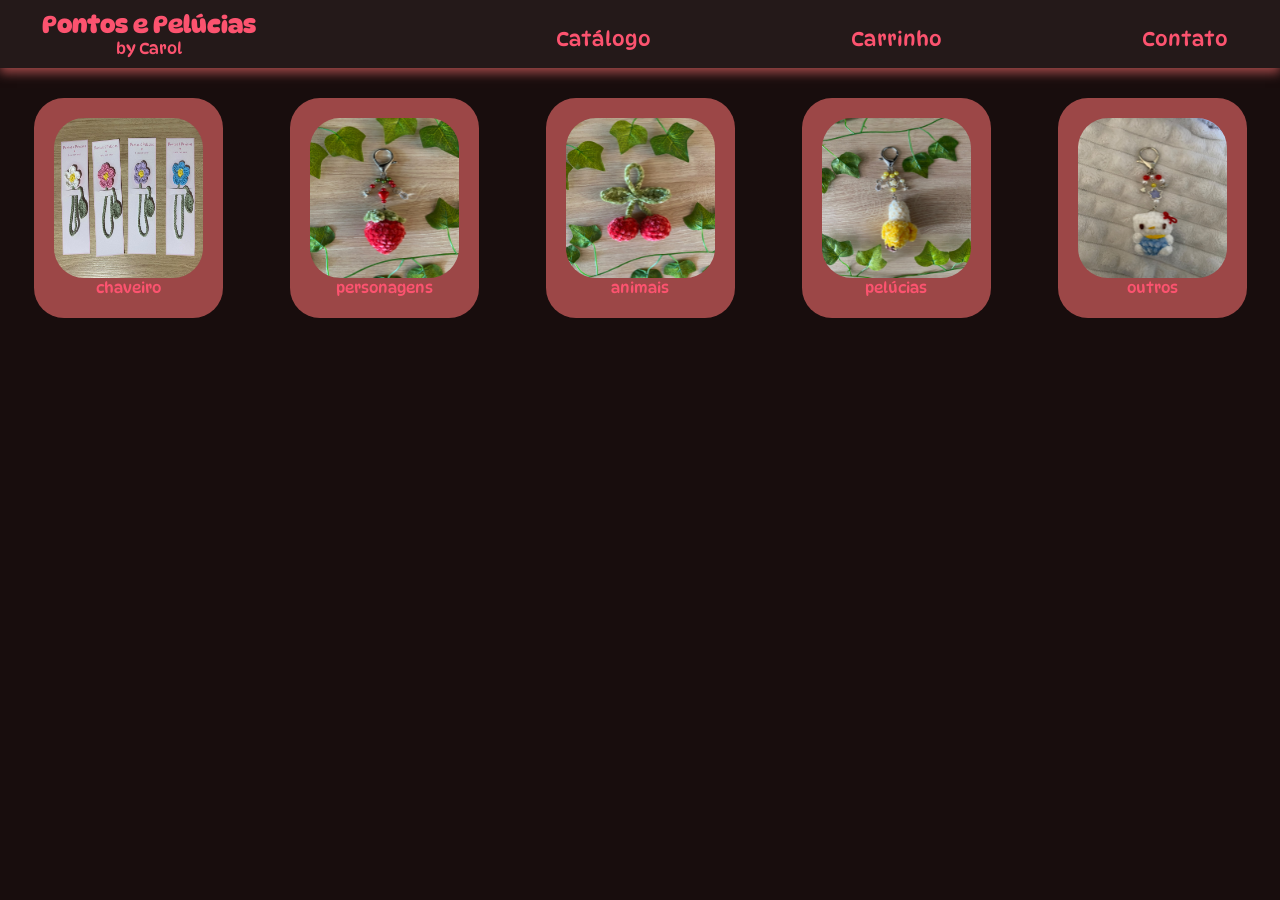
==== catalogo.html @ bc090d9a "Ajuste imagens pasta Criada pasta img e colocado todas as imagens lá, para melhor organização. També" ====
<!DOCTYPE html>
<html lang="pt-br">
<head>
    <meta charset="UTF-8">
    <meta name="viewport" content="width=device-width, initial-scale=1.0">
    <title>Pontos e Pelucias</title>
    <link rel="stylesheet" href="style.css">
    <link href="https://fonts.googleapis.com/css2?family=DynaPuff:wght@600;700&display=swap" rel="stylesheet">
    <link href="https://fonts.googleapis.com/css2?family=Sniglet:wght@400;800&display=swap" rel="stylesheet">
    <link href="https://fonts.googleapis.com/css2?family=Sour+Gummy:ital,wght@0,100..900;1,100..900&display=swap" rel="stylesheet">
    <link href="https://fonts.googleapis.com/css2?family=Fredoka:wght@300..700&display=swap" rel="stylesheet">
</head>
<body>
    <header class="menu_principal">
        <div class="cabeçalho"><nav class="pag_inicial"><h1><a class="link"href="index.html">Pontos e Pelúcias</a></h1>
        <span class="subtitulo">by Carol</span></nav>
             <ul class="topico">
                <li><a class="link" href="catalogo.html">Catálogo</a></li>
                <li><a class="link" href="carrinho.html">Carrinho</a></li>
                <li><a class="link" href="catalogo.html">Contato</a></li>
             </ul>
        </div>
    </header>

    <div class="catalogo">
        <div class="cards2"><a class="categoria2"><img class="img2" src="/img/img01.jpeg.jpeg"><p class="cat_txt">chaveiro</p></a></div>
        <div class="cards2"><a class="categoria2"><img class="img2" src="/img/img02.jpeg.jpeg"><p class="cat_txt">personagens</p></a></div>
        <div class="cards2"><a class="categoria2"><img class="img2" src="/img/img03.jpeg.jpeg"><p class="cat_txt">animais</p></a></div>
        <div class="cards2"><a class="categoria2"><img class="img2" src="/img/img04.jpeg.jpeg"><p class="cat_txt">pelúcias</p></a></div>
        <div class="cards2"><a class="categoria2"><img class="img2" src="/img/img05.jpeg.jpeg"><p class="cat_txt">outros</p></a></div>

    </div>
---- style.css ----
body{
    margin:0px;
    background-color:rgb(24, 13, 13);
    color: rgb(252, 83, 111);
}

.menu_principal{
    display:flex;
}

.cabeçalho{
    display: flex;
    justify-content: center;
    gap: 200px;
    background-color:rgb(36, 25, 25) ;
    width: 100%;
    margin: 0px;
    /* box-shadow: 0px 10px 80px rgb(148, 58, 58); */
    /* border-top: 0.5px solid rgb(252, 83, 111);
    border-bottom: 0.5px solid rgb(252, 83, 111); */
    margin-bottom: 30px;
    box-shadow: 0px 5px 10px rgb(156, 71, 71);
    flex-wrap: wrap;
    


}

.pag_inicial{
    display: flex;
    flex-direction: column;
    align-items: center;
}


.subtitulo{
    padding:0px;
    margin:0px;
    padding-right: 100px;
    margin-bottom: 10px;
    color: rgb(252, 83, 111);
    font-family: 'DynaPuff',cursive;
    


}

.topico{
    display: flex;
    list-style: none;
    gap:200px;
    padding:0px;
    margin:0px;
    padding-top: 27px;
    padding-right: 10px;
    font-size: 20px;
    
}

h1{
    padding:0px;
    margin:0px;
    padding-top:10px ; 
    padding-right: 100px;
}

.link{
    font-family: 'DynaPuff',cursive;
    /* font-family: 'Sour Gummy', sans-serif;
    font-family: 'Sniglet', cursive; */
    text-decoration: none;
    /* color:lightcoral; */
    color: rgb(252, 83, 111);
}

.link:hover{
    background-color:rgb(12, 10, 10) ; 
    border-radius: 30px;
    padding: 7px;
     
}

.link:active{
    background-color:rgb(24, 13, 13);
    
}

.info{
    display: flex;
    justify-content: space-around;
    list-style: none;

}

.text_info{
    display: flex;
    flex-direction: column;
    align-items: center;
    flex-wrap: wrap;
    flex:1 1 200;

}
aside{
    background-color:rgb(36, 25, 25) ;
    margin-left: 100px;
    margin-right: 100px;
    border-radius: 30px;
    box-shadow: 0px 5px 10px rgb(156, 71, 71);
}

h3{
    font-family: 'DynaPuff',cursive;
    margin: 0px;
    margin-top: 5px;
    margin-bottom: 5px;
    font-size: 15px;
}

.sub_info{
    font-family: 'Fredoka',cursive;
    font-size: 14.5px;
    margin:0px;
    margin-bottom: 5px;
}

.categoria{
    display:flex;
    flex-direction: column;
    align-items: center;
    
}
.img{
    height: 160px;
    width: 149px;
    border-radius: 150px;
    padding: 0px;
    margin: 0px;
    margin-top: 20px;
    
}

img:hover{
    transform: translate(-10px);
    box-shadow: 0px 10px 20px rgb(156, 71, 71);
}
.cat_txt{
   margin: 1px;
   font-family: 'DynaPuff';
   font-size: 15px;
}

.container{
    display: flex;
    justify-content: space-around;
    flex-wrap: wrap;
    flex:1 1 200;
}

.img2{
    height: 160px;
    width: 149px;
    border-radius: 30px;
}

.catalogo{
    display: flex;
    justify-content: space-around;
}

.categoria2{
    display: flex;
    flex-direction: column;
    align-items: center;
}

.cards2{
    background-color:rgb(156, 71, 71) ;
    padding:20px;
    border-radius: 30px;
}
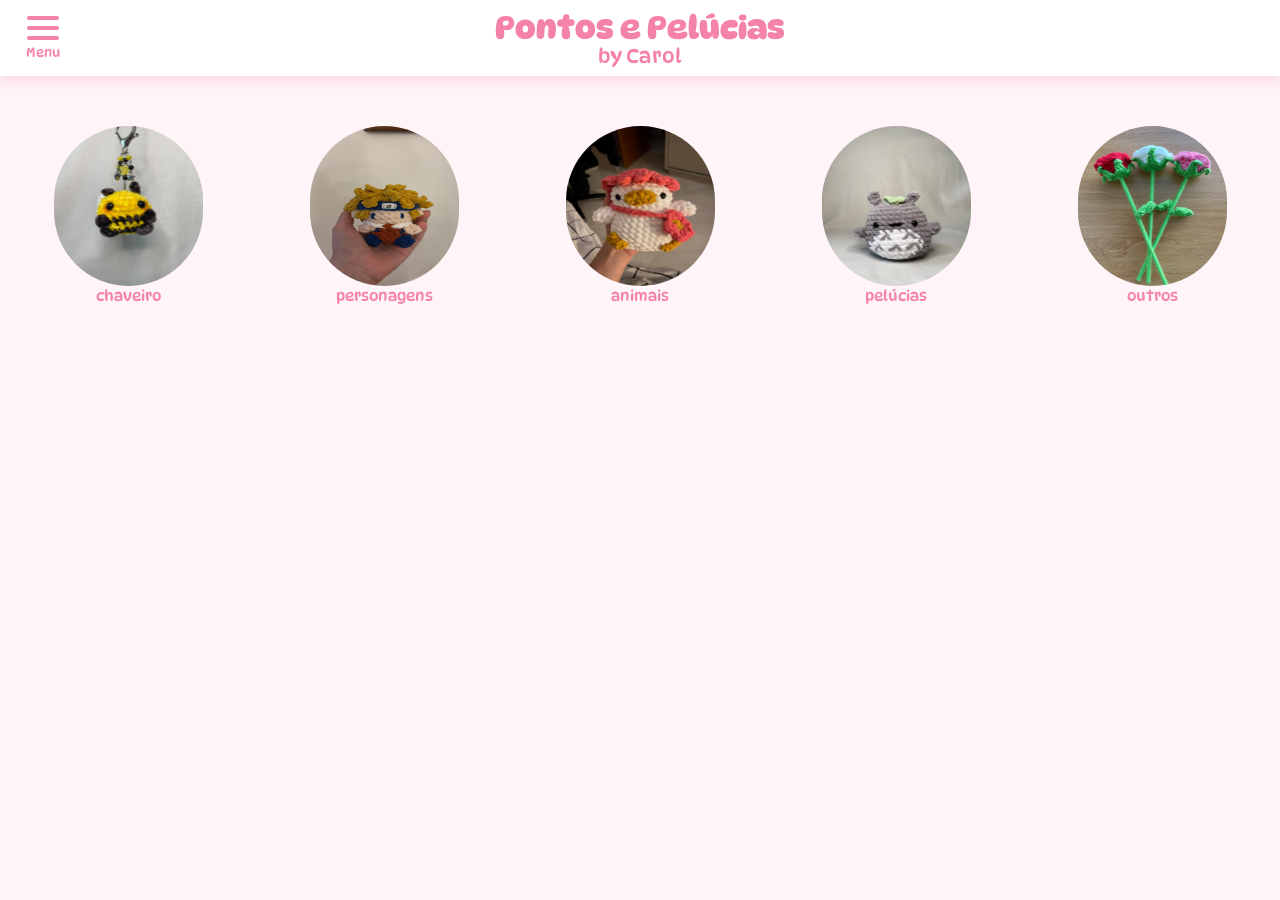
==== commit cf4956f7: "Ajustes - Alterado nome das imagens para melhor organização e visualização - Alterado a cor para fic" ====
--- a/catalogo.html
+++ b/catalogo.html
@@ -11,22 +11,32 @@
     <link href="https://fonts.googleapis.com/css2?family=Fredoka:wght@300..700&display=swap" rel="stylesheet">
 </head>
 <body>
+
     <header class="menu_principal">
-        <div class="cabeçalho"><nav class="pag_inicial"><h1><a class="link"href="index.html">Pontos e Pelúcias</a></h1>
-        <span class="subtitulo">by Carol</span></nav>
-             <ul class="topico">
-                <li><a class="link" href="catalogo.html">Catálogo</a></li>
-                <li><a class="link" href="carrinho.html">Carrinho</a></li>
-                <li><a class="link" href="catalogo.html">Contato</a></li>
-             </ul>
+        <div class="cabeçalho">
+            <details class="menu">
+                <summary class="menu_botao">
+                    <span class="hamburguer"><span></span><span></span><span></span></span>
+                    <span class="menu_txt">Menu</span>
+                </summary>
+                <ul class="topico">
+                    <li><a class="link" href="index.html">Início</a></li>
+                    <li><a class="link" href="catalogo.html">Catálogo</a></li>
+                    <li><a class="link" href="carrinho.html">Carrinho</a></li>
+                    <li><a class="link" href="contato.html">Contato</a></li>
+                </ul>
+            </details>
+            <nav class="pag_inicial"><h1><a class="link" href="index.html">Pontos e Pelúcias</a></h1>
+            <span class="subtitulo">by Carol</span></nav>
         </div>
     </header>
 
     <div class="catalogo">
-        <div class="cards2"><a class="categoria2"><img class="img2" src="/img/img01.jpeg.jpeg"><p class="cat_txt">chaveiro</p></a></div>
-        <div class="cards2"><a class="categoria2"><img class="img2" src="/img/img02.jpeg.jpeg"><p class="cat_txt">personagens</p></a></div>
-        <div class="cards2"><a class="categoria2"><img class="img2" src="/img/img03.jpeg.jpeg"><p class="cat_txt">animais</p></a></div>
-        <div class="cards2"><a class="categoria2"><img class="img2" src="/img/img04.jpeg.jpeg"><p class="cat_txt">pelúcias</p></a></div>
-        <div class="cards2"><a class="categoria2"><img class="img2" src="/img/img05.jpeg.jpeg"><p class="cat_txt">outros</p></a></div>
-
-    </div>+        <div class="cards"><a class="categoria"><img class="img" src="/img/Chaveiro_Abelha.jpeg"><p class="cat_txt">chaveiro</p></a></div>
+        <div class="cards"><a class="categoria"><img class="img" src="/img/Boneco_Naruto.jpeg"><p class="cat_txt">personagens</p></a></div>
+        <div class="cards"><a class="categoria"><img class="img" src="/img/Boneco_Patinho.jpeg"><p class="cat_txt">animais</p></a></div>
+        <div class="cards"><a class="categoria"><img class="img" src="/img/Boneco_Bichinho.jpeg"><p class="cat_txt">pelúcias</p></a></div>
+        <div class="cards"><a class="categoria"><img class="img" src="/img/Decoracao_Flores.jpeg"><p class="cat_txt">outros</p></a></div>
+    </div>
+</body>
+</html> 
--- a/style.css
+++ b/style.css
@@ -1,7 +1,7 @@
 body{
     margin:0px;
-    background-color:rgb(24, 13, 13);
-    color: rgb(252, 83, 111);
+    background-color:rgb(255, 244, 248);
+    color: rgb(244, 130, 170);
 }
 
 .menu_principal{
@@ -9,59 +9,98 @@
 }
 
 .cabeçalho{
-    display: flex;
-    justify-content: center;
-    gap: 200px;
-    background-color:rgb(36, 25, 25) ;
+    display: grid;
+    grid-template-columns: 1fr auto 1fr;
+    align-items: center;
+    background-color:rgb(255, 255, 255) ;
     width: 100%;
     margin: 0px;
-    /* box-shadow: 0px 10px 80px rgb(148, 58, 58); */
-    /* border-top: 0.5px solid rgb(252, 83, 111);
-    border-bottom: 0.5px solid rgb(252, 83, 111); */
     margin-bottom: 30px;
-    box-shadow: 0px 5px 10px rgb(156, 71, 71);
-    flex-wrap: wrap;
-    
-
-
+    padding: 10px 20px;
+    box-sizing: border-box;
+    box-shadow: 0px 5px 10px rgba(244, 130, 170, 0.25);
+    position: relative;
 }
 
 .pag_inicial{
-    display: flex;
-    flex-direction: column;
-    align-items: center;
-}
-
+    grid-column: 2;
+    display: flex;
+    flex-direction: column;
+    align-items: center;
+}
 
 .subtitulo{
     padding:0px;
     margin:0px;
-    padding-right: 100px;
-    margin-bottom: 10px;
-    color: rgb(252, 83, 111);
-    font-family: 'DynaPuff',cursive;
-    
-
-
-}
-
-.topico{
-    display: flex;
-    list-style: none;
-    gap:200px;
-    padding:0px;
-    margin:0px;
-    padding-top: 27px;
-    padding-right: 10px;
+    color: rgb(244, 130, 170);
+    font-family: 'DynaPuff',cursive;
     font-size: 20px;
-    
+    line-height: 1;
 }
 
 h1{
     padding:0px;
     margin:0px;
-    padding-top:10px ; 
-    padding-right: 100px;
+    font-size: 32px;
+    line-height: 1.1;
+}
+
+.menu{
+    grid-column: 1;
+    justify-self: start;
+    position: relative;
+}
+
+.menu_botao{
+    display: flex;
+    flex-direction: column;
+    align-items: center;
+    gap: 4px;
+    cursor: pointer;
+    list-style: none;
+    padding: 6px;
+}
+
+.menu_botao::-webkit-details-marker{
+    display: none;
+}
+
+.hamburguer{
+    display: flex;
+    flex-direction: column;
+    gap: 6px;
+}
+
+.hamburguer span{
+    display: block;
+    width: 32px;
+    height: 4px;
+    border-radius: 4px;
+    background-color: rgb(244, 130, 170);
+}
+
+.menu_txt{
+    font-family: 'DynaPuff',cursive;
+    font-size: 13px;
+}
+
+.topico{
+    position: absolute;
+    top: 100%;
+    left: 0px;
+    z-index: 10;
+    display: flex;
+    flex-direction: column;
+    gap: 12px;
+    list-style: none;
+    margin: 0px;
+    margin-top: 10px;
+    padding: 15px 25px;
+    min-width: 160px;
+    font-size: 18px;
+    background-color: rgb(255, 255, 255);
+    border-radius: 20px;
+    box-shadow: 0px 5px 10px rgba(244, 130, 170, 0.25);
 }
 
 .link{
@@ -70,26 +109,23 @@
     font-family: 'Sniglet', cursive; */
     text-decoration: none;
     /* color:lightcoral; */
-    color: rgb(252, 83, 111);
+    color: rgb(244, 130, 170);
 }
 
 .link:hover{
-    background-color:rgb(12, 10, 10) ; 
-    border-radius: 30px;
-    padding: 7px;
-     
+    background-color:rgb(255, 228, 237) ; 
+    border-radius: 30px;
+    padding: 7px;    
 }
 
 .link:active{
-    background-color:rgb(24, 13, 13);
-    
+    background-color:rgb(255, 210, 225);
 }
 
 .info{
     display: flex;
     justify-content: space-around;
     list-style: none;
-
 }
 
 .text_info{
@@ -98,14 +134,14 @@
     align-items: center;
     flex-wrap: wrap;
     flex:1 1 200;
-
-}
+}
+
 aside{
-    background-color:rgb(36, 25, 25) ;
+    background-color:rgb(255, 255, 255) ;
     margin-left: 100px;
     margin-right: 100px;
     border-radius: 30px;
-    box-shadow: 0px 5px 10px rgb(156, 71, 71);
+    box-shadow: 0px 5px 10px rgba(244, 130, 170, 0.25);
 }
 
 h3{
@@ -129,6 +165,7 @@
     align-items: center;
     
 }
+
 .img{
     height: 160px;
     width: 149px;
@@ -141,8 +178,9 @@
 
 img:hover{
     transform: translate(-10px);
-    box-shadow: 0px 10px 20px rgb(156, 71, 71);
-}
+    box-shadow: 0px 10px 20px rgba(244, 130, 170, 0.25);
+}
+
 .cat_txt{
    margin: 1px;
    font-family: 'DynaPuff';
@@ -174,7 +212,7 @@
 }
 
 .cards2{
-    background-color:rgb(156, 71, 71) ;
+    background-color:rgb(255, 214, 228) ;
     padding:20px;
     border-radius: 30px;
 }
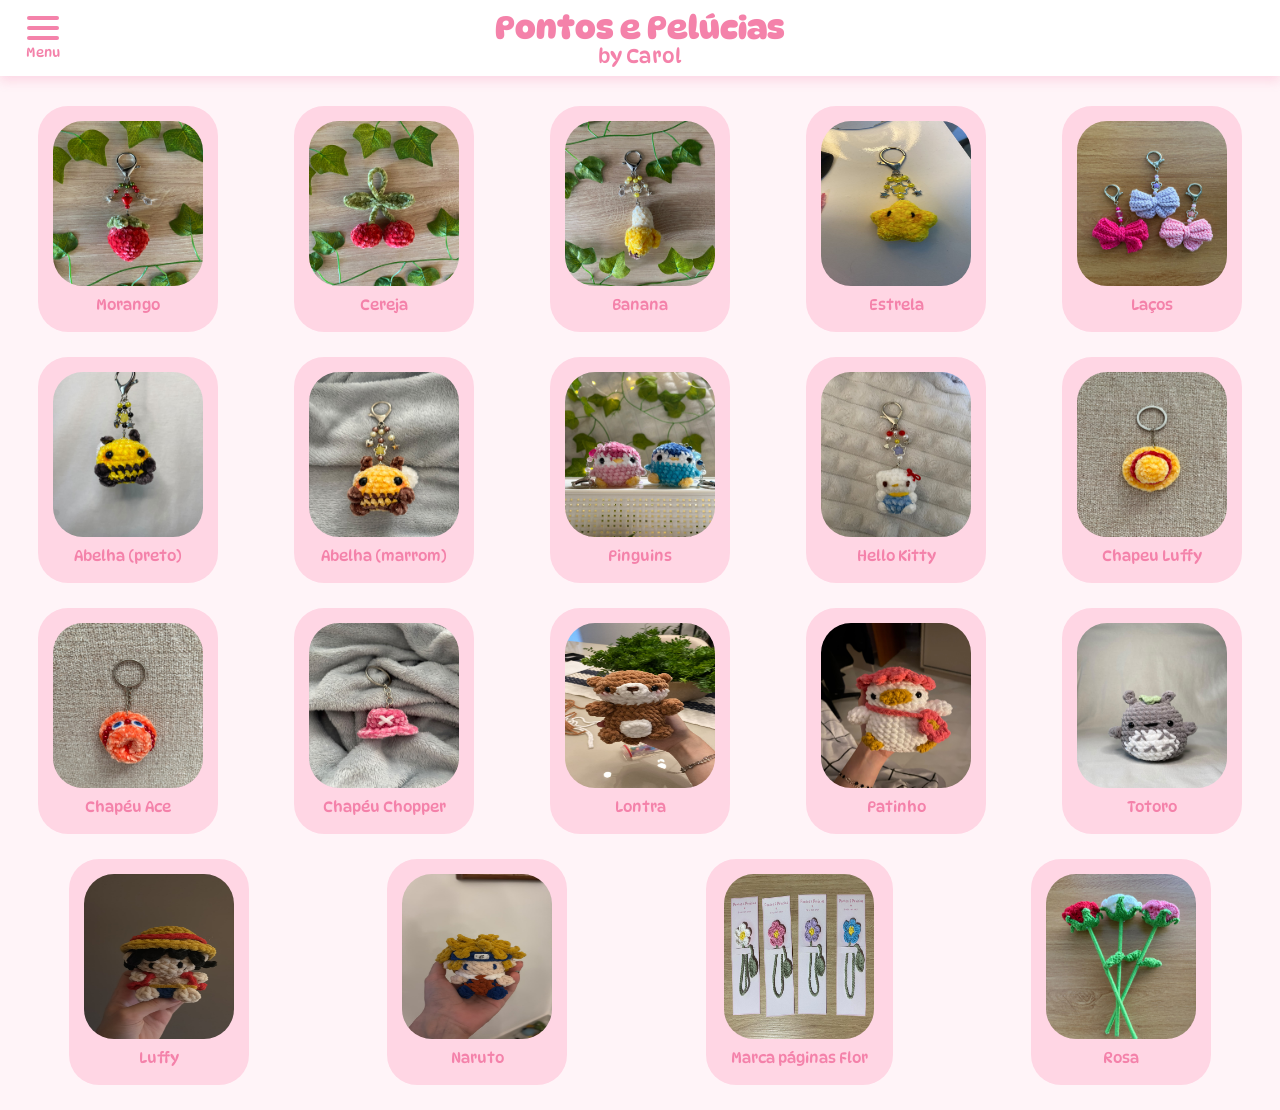
==== commit a421bf04: "modifiquei" ====
--- a/catalogo.html
+++ b/catalogo.html
@@ -32,11 +32,33 @@
     </header>
 
     <div class="catalogo">
-        <div class="cards"><a class="categoria"><img class="img" src="/img/Chaveiro_Abelha.jpeg"><p class="cat_txt">chaveiro</p></a></div>
-        <div class="cards"><a class="categoria"><img class="img" src="/img/Boneco_Naruto.jpeg"><p class="cat_txt">personagens</p></a></div>
-        <div class="cards"><a class="categoria"><img class="img" src="/img/Boneco_Patinho.jpeg"><p class="cat_txt">animais</p></a></div>
-        <div class="cards"><a class="categoria"><img class="img" src="/img/Boneco_Bichinho.jpeg"><p class="cat_txt">pelúcias</p></a></div>
-        <div class="cards"><a class="categoria"><img class="img" src="/img/Decoracao_Flores.jpeg"><p class="cat_txt">outros</p></a></div>
+        <div class="cards2"><a href="informacao.html?id=1"class="categoria2" ><img class="img_2" src="img/Chaveiro_Morango.jpeg"><p class="cat_txt2">Morango</p></a></div>
+        <div class="cards2"><a href="informacao.html?id=2"class="categoria2" ><img class="img_2" src="img/Decoracao_Amora.jpeg"><p class="cat_txt2">Cereja</p></a></div>
+        <div class="cards2"><a href="informacao.html?id=3"class="categoria2" ><img class="img_2" src="/img/Chaveiro_Banana.jpeg"><p class="cat_txt2">Banana</p></a></div>
+        <div class="cards2"><a href="informacao.html?id=4"class="categoria2" ><img class="img_2" src="/img/Estrelinha.jpeg"><p class="cat_txt2">Estrela</p></a></div>
+        <div class="cards2"><a href="informacao.html?id=5"class="categoria2" ><img class="img_2" src="/img/Chaveiro_Lacos.jpeg"><p class="cat_txt2">Laços</p></a></div>
     </div>
+    <div class="catalogo">
+        <div class="cards2"><a href="informacao.html?id=6"class="categoria2" ><img class="img_2" src="img/Chaveiro_Abelha.jpeg"><p class="cat_txt2">Abelha (preto)</p></a></div>
+        <div class="cards2"><a href="informacao.html?id=7"class="categoria2" ><img class="img_2" src="img/Chaveiro_Abelha2.jpeg"><p class="cat_txt2">Abelha (marrom)</p></a></div>
+        <div class="cards2"><a href="informacao.html?id=8"class="categoria2" ><img class="img_2" src="img/Boneco_Pinguins.jpeg" alt=""><p class="cat_txt2">Pinguins</p></a></div>
+        <div class="cards2"><a href="informacao.html?id=9"class="categoria2" ><img class="img_2" src="img/Chaveiro_Gatinho.jpeg"><p class="cat_txt2">Hello Kitty</p></a></div>
+        <div class="cards2"><a href="informacao.html?id=10"class="categoria2" ><img class="img_2" src="img/Chaveiro_ChapeuDePalha.jpeg"><p class="cat_txt2">Chapeu Luffy</p></a></div>
+     </div>
+     <div class="catalogo">
+        <div class="cards2"><a href="informacao.html?id=11"class="categoria2" ><img class="img_2" src="img/Chaveiro_ChapeuLaranja.jpeg"><p class="cat_txt2">Chapéu Ace</p></a></div>
+        <div class="cards2"><a href="informacao.html?id=12"class="categoria2" ><img class="img_2" src="img/Chaveiro_ChapeuRosa.jpeg"><p class="cat_txt2">Chapéu Chopper</p></a></div>
+        <div class="cards2"><a  href="informacao.html?id=13"class="categoria2" ><img class="img_2" src="img/Boneco_Ursinho.jpeg"><p class="cat_txt2">Lontra</p></a></div>
+        <div class="cards2"><a href="informacao.html?id=14"class="categoria2" ><img class="img_2" src="img/Boneco_Patinho.jpeg"><p class="cat_txt2">Patinho</p></a></div>
+        <div class="cards2"><a href="informacao.html?id=15"class="categoria2" ><img class="img_2" src="img/Boneco_Bichinho.jpeg"><p class="cat_txt2">Totoro</p></a></div>
+     </div>
+     <div class="catalogo">
+        <div class="cards2"><a href="informacao.html?id=16" class="categoria2"><img class="img_2" src="img/Chapeu_Luffy.jpeg"><p class="cat_txt2">Luffy</p></a></div>
+        <div class="cards2"><a href="informacao.html?id=17"class="categoria2" ><img class="img_2" src="img/Boneco_Naruto.jpeg"><p class="cat_txt2">Naruto</p></a></div>
+        <div class="cards2"><a href="informacao.html?id=18"class="categoria2" ><img class="img_2" src="img/Paginas_Flores.jpeg"><p class="cat_txt2">Marca páginas Flor</p></a></div>
+        <div class="cards2"><a href="informacao.html?id=19"class="categoria2" ><img class="img_2" src="img/Decoracao_Flores.jpeg"><p class="cat_txt2">Rosa</p></a></div>
+        <!-- <div class="cards2"><a class="categoria"><img class="img2" src=""><p class="cat_txt"></p></a></div> -->
+     </div>
+
 </body>
 </html> 
--- a/style.css
+++ b/style.css
@@ -176,10 +176,10 @@
     
 }
 
-img:hover{
+/* .img:hover{
     transform: translate(-10px);
-    box-shadow: 0px 10px 20px rgba(244, 130, 170, 0.25);
-}
+    box-shadow: 0px 10px 20px rgba(245, 111, 158, 0.25);
+} */
 
 .cat_txt{
    margin: 1px;
@@ -194,25 +194,85 @@
     flex:1 1 200;
 }
 
-.img2{
-    height: 160px;
-    width: 149px;
+.img_2{
+    height: 165px;
+    width: 150px;
     border-radius: 30px;
 }
 
 .catalogo{
     display: flex;
     justify-content: space-around;
+    padding-bottom: 25px;
 }
 
 .categoria2{
     display: flex;
     flex-direction: column;
     align-items: center;
+    text-decoration: none;
+    color:rgb(244, 130, 170);
 }
 
 .cards2{
     background-color:rgb(255, 214, 228) ;
-    padding:20px;
-    border-radius: 30px;
+    padding:15px;
+    padding-bottom: 8px;
+    border-radius: 30px;
+}
+
+.cards2:hover{
+transform: translate(-10px);
+box-shadow: 0px 10px 20px rgba(114, 35, 62, 0.25);
+}
+.cat_txt2{
+   text-decoration: none;
+   margin: 10px;
+   font-family: 'DynaPuff';
+   font-size: 15px;
+}
+
+.info_img{
+  width: 200px;
+  height: 250px;
+  border-radius: 50px;
+
+}
+
+.info_titulo{
+   font-family: 'DynaPuff';
+   font-size: 20px;
+}
+
+.info_desc{
+   font-family: 'Fredoka';
+   font-size: 15px;
+   padding-bottom: 20px;
+   margin: 0px;
+   display: flex;
+   flex-direction: column;
+   text-align: start;
+}
+
+.voltar{
+  text-decoration: none;
+   font-family: 'DynaPuff';
+   font-size: 15px;
+   color:rgb(244, 130, 170) ;
+   padding-top: 0px;
+   margin-top: 0px;
+   margin-bottom: 40px;
+}
+
+.detalhes{
+    display: flex;
+    flex-direction: column;
+    align-items: center;
+   padding: 0px;
+   margin: 0px;
+   text-align: center; 
+}
+
+.lista_desc{
+    margin: 0px;
 }
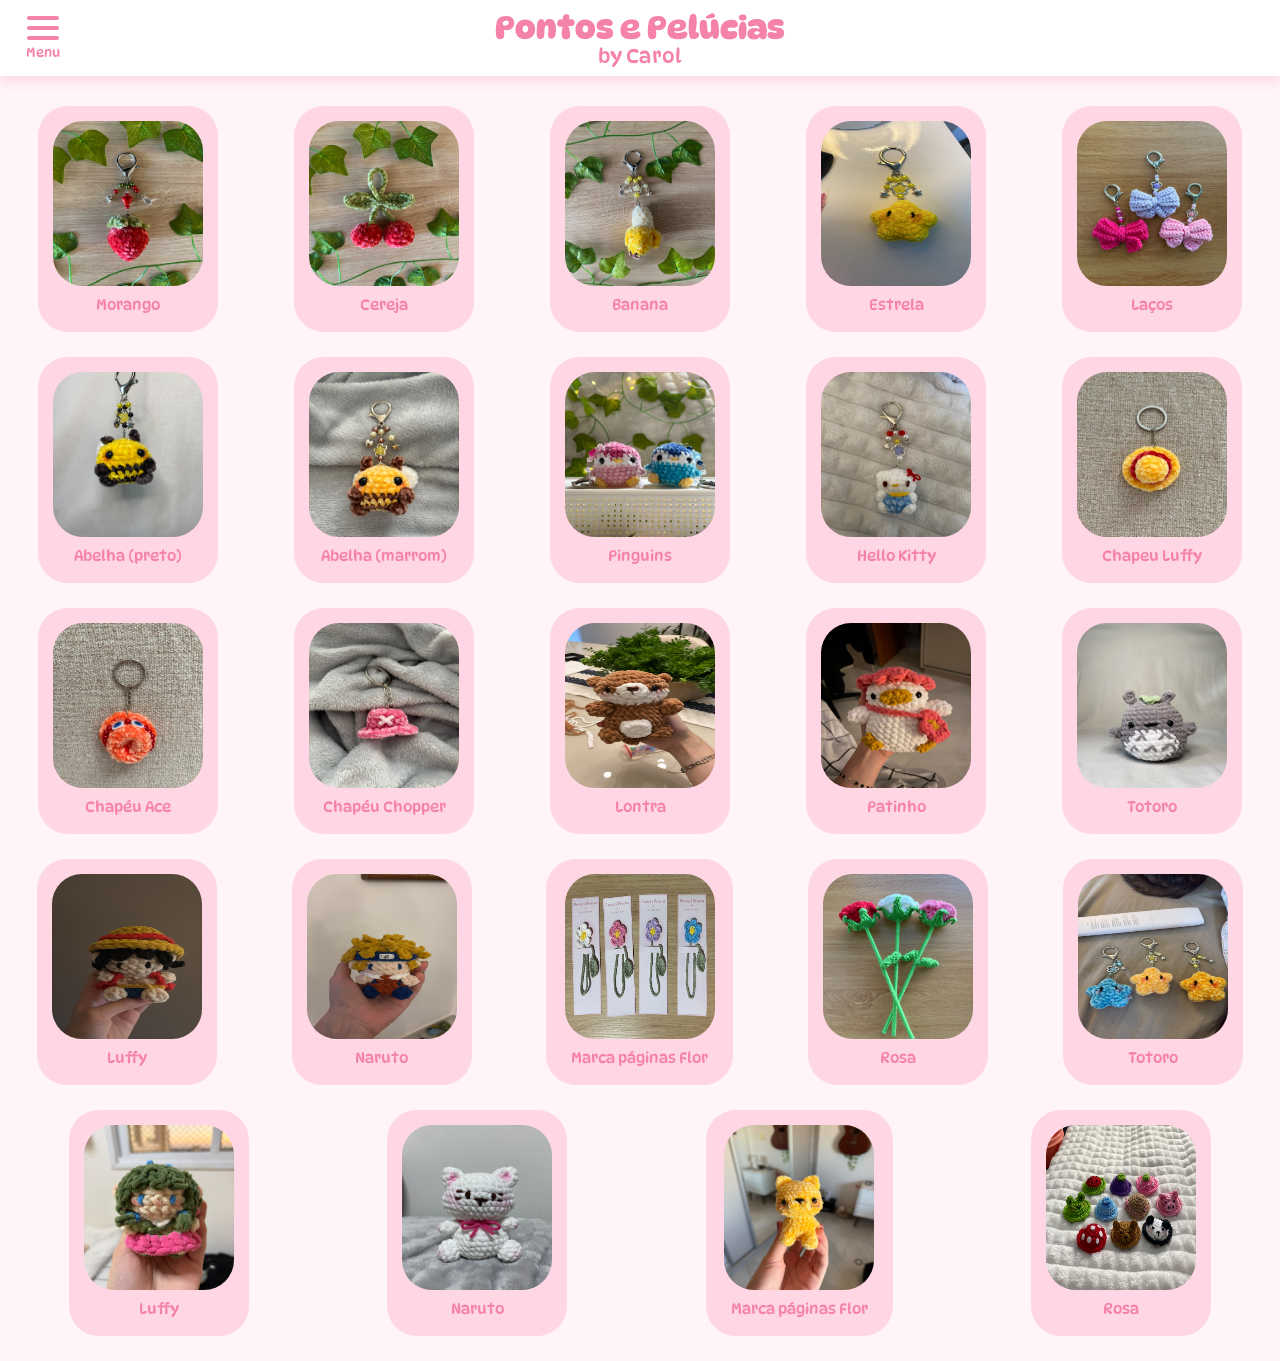
==== commit d702f7cd: "alterado" ====
--- a/catalogo.html
+++ b/catalogo.html
@@ -57,8 +57,16 @@
         <div class="cards2"><a href="informacao.html?id=17"class="categoria2" ><img class="img_2" src="img/Boneco_Naruto.jpeg"><p class="cat_txt2">Naruto</p></a></div>
         <div class="cards2"><a href="informacao.html?id=18"class="categoria2" ><img class="img_2" src="img/Paginas_Flores.jpeg"><p class="cat_txt2">Marca páginas Flor</p></a></div>
         <div class="cards2"><a href="informacao.html?id=19"class="categoria2" ><img class="img_2" src="img/Decoracao_Flores.jpeg"><p class="cat_txt2">Rosa</p></a></div>
-        <!-- <div class="cards2"><a class="categoria"><img class="img2" src=""><p class="cat_txt"></p></a></div> -->
-     </div>
+        <div class="cards2"><a href="informacao.html?id=15"class="categoria2" ><img class="img_2" src="img/chaveiro_estrelas.jpeg"><p class="cat_txt2">Totoro</p></a></div>
+    </div>
+    <div class="catalogo">
+        <div class="cards2"><a href="informacao.html?id=" class="categoria2"><img class="img_2" src="img/menininha.jpeg"><p class="cat_txt2">Luffy</p></a></div>
+        <div class="cards2"><a href="informacao.html?id="class="categoria2" ><img class="img_2" src="img/marrie.jpeg"><p class="cat_txt2">Naruto</p></a></div>
+        <div class="cards2"><a href="informacao.html?id="class="categoria2" ><img class="img_2" src="img/gato_amarelo.jpeg"><p class="cat_txt2">Marca páginas Flor</p></a></div>
+        <div class="cards2"><a href="informacao.html?id="class="categoria2" ><img class="img_2" src="img/colecao.jpeg"><p class="cat_txt2">Rosa</p></a></div>
+        
+    </div>
+
 
 </body>
 </html> 
--- a/style.css
+++ b/style.css
@@ -163,7 +163,6 @@
     display:flex;
     flex-direction: column;
     align-items: center;
-    
 }
 
 .img{
@@ -173,13 +172,8 @@
     padding: 0px;
     margin: 0px;
     margin-top: 20px;
-    
-}
-
-/* .img:hover{
-    transform: translate(-10px);
-    box-shadow: 0px 10px 20px rgba(245, 111, 158, 0.25);
-} */
+}
+
 
 .cat_txt{
    margin: 1px;
@@ -189,9 +183,11 @@
 
 .container{
     display: flex;
-    justify-content: space-around;
+    justify-content: center;
+    align-items: center;
     flex-wrap: wrap;
-    flex:1 1 200;
+    /* flex:1 1 200; */
+    gap:80px;
 }
 
 .img_2{
@@ -275,4 +271,52 @@
 
 .lista_desc{
     margin: 0px;
+}
+
+.colecao{
+    display: flex;
+    flex-direction: column;
+    align-items: center;
+    background-color:rgb(255, 255, 255)  ;
+    border-radius: 30px;
+    height: 150px;
+    width: 150px;
+    margin:30px;
+    box-shadow: 0px 5px 10px rgba(245, 42, 113, 0.25);
+    
+    
+}
+
+.titulo_colecao{
+     font-family:'DynaPuff' ;
+     margin: 0px;
+     margin-top: 20px;
+     margin-bottom: 15px;
+     
+}
+
+.colecao_txt{
+    display: flex;
+    flex-direction: column;
+    align-items: center;
+    text-align: center;
+    font-family:'Fredoka' ;
+    font-size: 14.5px;
+    margin: 0px;
+    
+}
+
+.img_colecao{
+    height: 150px;
+    width: 500px;
+    border-radius: 30px;
+}
+
+.container_colecao{
+    display: flex;
+    flex-direction: row;
+    justify-content: start;
+    margin-left: 85px;
+    margin-top: 30px;
+    align-items: center;
 }
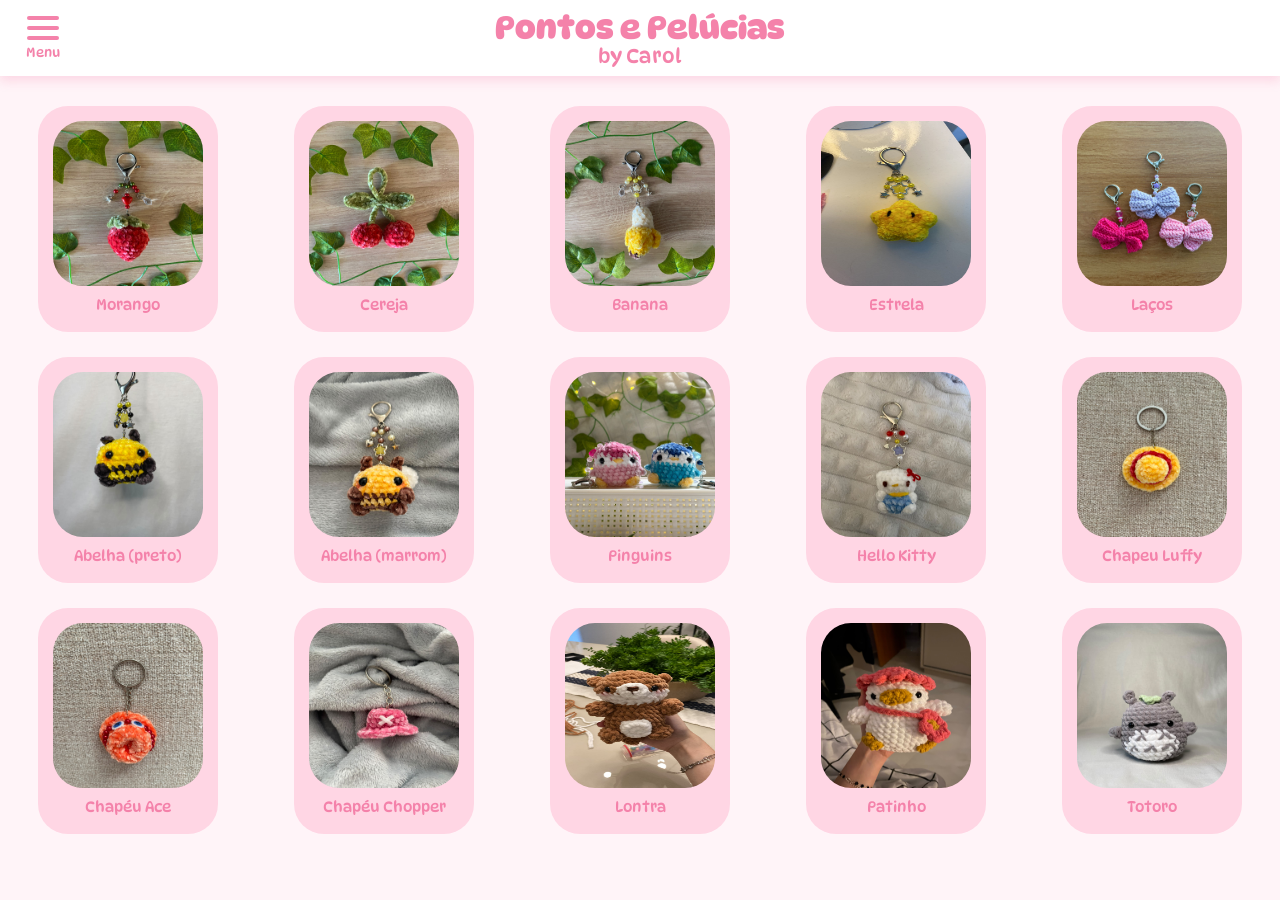
==== commit 568841ab: "Merge branch 'main' of https://github.com/l0b00/PontosPelucias" ====
--- a/catalogo.html
+++ b/catalogo.html
@@ -52,7 +52,7 @@
         <div class="cards2"><a href="informacao.html?id=14"class="categoria2" ><img class="img_2" src="img/Boneco_Patinho.jpeg"><p class="cat_txt2">Patinho</p></a></div>
         <div class="cards2"><a href="informacao.html?id=15"class="categoria2" ><img class="img_2" src="img/Boneco_Bichinho.jpeg"><p class="cat_txt2">Totoro</p></a></div>
      </div>
-     <div class="catalogo">
+     <!-- <div class="catalogo">
         <div class="cards2"><a href="informacao.html?id=16" class="categoria2"><img class="img_2" src="img/Chapeu_Luffy.jpeg"><p class="cat_txt2">Luffy</p></a></div>
         <div class="cards2"><a href="informacao.html?id=17"class="categoria2" ><img class="img_2" src="img/Boneco_Naruto.jpeg"><p class="cat_txt2">Naruto</p></a></div>
         <div class="cards2"><a href="informacao.html?id=18"class="categoria2" ><img class="img_2" src="img/Paginas_Flores.jpeg"><p class="cat_txt2">Marca páginas Flor</p></a></div>
@@ -64,7 +64,7 @@
         <div class="cards2"><a href="informacao.html?id="class="categoria2" ><img class="img_2" src="img/marrie.jpeg"><p class="cat_txt2">Naruto</p></a></div>
         <div class="cards2"><a href="informacao.html?id="class="categoria2" ><img class="img_2" src="img/gato_amarelo.jpeg"><p class="cat_txt2">Marca páginas Flor</p></a></div>
         <div class="cards2"><a href="informacao.html?id="class="categoria2" ><img class="img_2" src="img/colecao.jpeg"><p class="cat_txt2">Rosa</p></a></div>
-        
+         -->
     </div>
 
 
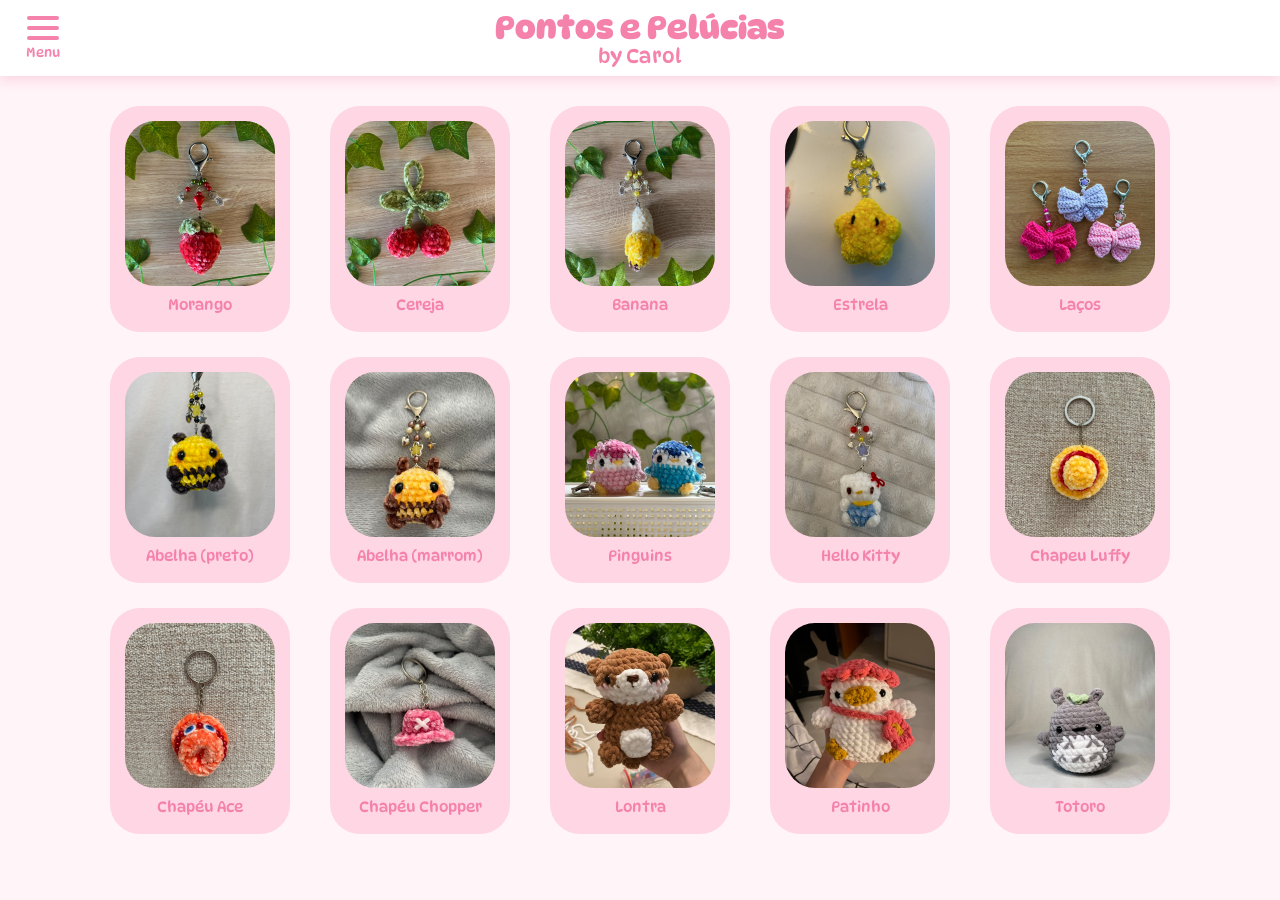
==== commit 423ec59c: "Ajustes e alterações - Ajustado erro ao acessar a tela de catálogo - Feita alterações no CSS para qu" ====
--- a/catalogo.html
+++ b/catalogo.html
@@ -20,13 +20,13 @@
                     <span class="menu_txt">Menu</span>
                 </summary>
                 <ul class="topico">
-                    <li><a class="link" href="index.html">Início</a></li>
+                    <li><a class="link" href="index.php">Início</a></li>
                     <li><a class="link" href="catalogo.html">Catálogo</a></li>
                     <li><a class="link" href="carrinho.html">Carrinho</a></li>
                     <li><a class="link" href="contato.html">Contato</a></li>
                 </ul>
             </details>
-            <nav class="pag_inicial"><h1><a class="link" href="index.html">Pontos e Pelúcias</a></h1>
+            <nav class="pag_inicial"><h1><a class="link" href="index.php">Pontos e Pelúcias</a></h1>
             <span class="subtitulo">by Carol</span></nav>
         </div>
     </header>
@@ -34,9 +34,9 @@
     <div class="catalogo">
         <div class="cards2"><a href="informacao.html?id=1"class="categoria2" ><img class="img_2" src="img/Chaveiro_Morango.jpeg"><p class="cat_txt2">Morango</p></a></div>
         <div class="cards2"><a href="informacao.html?id=2"class="categoria2" ><img class="img_2" src="img/Decoracao_Amora.jpeg"><p class="cat_txt2">Cereja</p></a></div>
-        <div class="cards2"><a href="informacao.html?id=3"class="categoria2" ><img class="img_2" src="/img/Chaveiro_Banana.jpeg"><p class="cat_txt2">Banana</p></a></div>
-        <div class="cards2"><a href="informacao.html?id=4"class="categoria2" ><img class="img_2" src="/img/Estrelinha.jpeg"><p class="cat_txt2">Estrela</p></a></div>
-        <div class="cards2"><a href="informacao.html?id=5"class="categoria2" ><img class="img_2" src="/img/Chaveiro_Lacos.jpeg"><p class="cat_txt2">Laços</p></a></div>
+        <div class="cards2"><a href="informacao.html?id=3"class="categoria2" ><img class="img_2" src="img/Chaveiro_Banana.jpeg"><p class="cat_txt2">Banana</p></a></div>
+        <div class="cards2"><a href="informacao.html?id=4"class="categoria2" ><img class="img_2" src="img/Chaveiro_Estrelinha.jpeg"><p class="cat_txt2">Estrela</p></a></div>
+        <div class="cards2"><a href="informacao.html?id=5"class="categoria2" ><img class="img_2" src="img/Chaveiro_Lacos.jpeg"><p class="cat_txt2">Laços</p></a></div>
     </div>
     <div class="catalogo">
         <div class="cards2"><a href="informacao.html?id=6"class="categoria2" ><img class="img_2" src="img/Chaveiro_Abelha.jpeg"><p class="cat_txt2">Abelha (preto)</p></a></div>
--- a/style.css
+++ b/style.css
@@ -4,22 +4,14 @@
     color: rgb(244, 130, 170);
 }
 
-.menu_principal{
-    display:flex;
-}
-
 .cabeçalho{
     display: grid;
     grid-template-columns: 1fr auto 1fr;
     align-items: center;
     background-color:rgb(255, 255, 255) ;
-    width: 100%;
-    margin: 0px;
     margin-bottom: 30px;
     padding: 10px 20px;
-    box-sizing: border-box;
     box-shadow: 0px 5px 10px rgba(244, 130, 170, 0.25);
-    position: relative;
 }
 
 .pag_inicial{
@@ -27,21 +19,18 @@
     display: flex;
     flex-direction: column;
     align-items: center;
+    text-align: center;
 }
 
 .subtitulo{
-    padding:0px;
-    margin:0px;
-    color: rgb(244, 130, 170);
     font-family: 'DynaPuff',cursive;
     font-size: 20px;
     line-height: 1;
 }
 
 h1{
-    padding:0px;
     margin:0px;
-    font-size: 32px;
+    font-size: clamp(22px, 6vw, 32px);
     line-height: 1.1;
 }
 
@@ -105,43 +94,49 @@
 
 .link{
     font-family: 'DynaPuff',cursive;
-    /* font-family: 'Sour Gummy', sans-serif;
-    font-family: 'Sniglet', cursive; */
     text-decoration: none;
-    /* color:lightcoral; */
     color: rgb(244, 130, 170);
 }
 
 .link:hover{
-    background-color:rgb(255, 228, 237) ; 
-    border-radius: 30px;
-    padding: 7px;    
+    background-color:rgb(255, 228, 237) ;
+    border-radius: 30px;
+    padding: 7px;
 }
 
 .link:active{
     background-color:rgb(255, 210, 225);
 }
 
+/* Largura máxima do conteúdo: centraliza a página em telas largas / zoom pequeno */
+aside, .container, .catalogo, .container_colecao{
+    max-width: 1100px;
+    margin-left: auto;
+    margin-right: auto;
+}
+
+aside{
+    width: calc(100% - 32px);
+    background-color:rgb(255, 255, 255) ;
+    border-radius: 30px;
+    box-shadow: 0px 5px 10px rgba(244, 130, 170, 0.25);
+}
+
 .info{
     display: flex;
+    flex-wrap: wrap;
     justify-content: space-around;
+    gap: 5px 20px;
     list-style: none;
+    padding: 0px 10px;
 }
 
 .text_info{
     display: flex;
     flex-direction: column;
     align-items: center;
-    flex-wrap: wrap;
-    flex:1 1 200;
-}
-
-aside{
-    background-color:rgb(255, 255, 255) ;
-    margin-left: 100px;
-    margin-right: 100px;
-    border-radius: 30px;
-    box-shadow: 0px 5px 10px rgba(244, 130, 170, 0.25);
+    text-align: center;
+    flex: 1 1 200px;
 }
 
 h3{
@@ -168,12 +163,10 @@
 .img{
     height: 160px;
     width: 149px;
+    object-fit: cover;
     border-radius: 150px;
-    padding: 0px;
-    margin: 0px;
     margin-top: 20px;
 }
-
 
 .cat_txt{
    margin: 1px;
@@ -186,20 +179,23 @@
     justify-content: center;
     align-items: center;
     flex-wrap: wrap;
-    /* flex:1 1 200; */
-    gap:80px;
+    gap: 0px clamp(20px, 5vw, 80px);
+    padding: 0px 16px;
 }
 
 .img_2{
     height: 165px;
     width: 150px;
+    object-fit: cover;
     border-radius: 30px;
 }
 
 .catalogo{
-    display: flex;
-    justify-content: space-around;
-    padding-bottom: 25px;
+    display: grid;
+    grid-template-columns: repeat(auto-fill, 180px);
+    justify-content: center;
+    gap: 25px 40px;
+    padding: 0px 16px 25px;
 }
 
 .categoria2{
@@ -218,11 +214,10 @@
 }
 
 .cards2:hover{
-transform: translate(-10px);
+transform: translateY(-10px);
 box-shadow: 0px 10px 20px rgba(114, 35, 62, 0.25);
 }
 .cat_txt2{
-   text-decoration: none;
    margin: 10px;
    font-family: 'DynaPuff';
    font-size: 15px;
@@ -231,8 +226,8 @@
 .info_img{
   width: 200px;
   height: 250px;
+  object-fit: cover;
   border-radius: 50px;
-
 }
 
 .info_titulo{
@@ -255,8 +250,6 @@
    font-family: 'DynaPuff';
    font-size: 15px;
    color:rgb(244, 130, 170) ;
-   padding-top: 0px;
-   margin-top: 0px;
    margin-bottom: 40px;
 }
 
@@ -264,9 +257,8 @@
     display: flex;
     flex-direction: column;
     align-items: center;
-   padding: 0px;
-   margin: 0px;
-   text-align: center; 
+    text-align: center;
+    padding: 0px 16px;
 }
 
 .lista_desc{
@@ -279,12 +271,10 @@
     align-items: center;
     background-color:rgb(255, 255, 255)  ;
     border-radius: 30px;
-    height: 150px;
+    min-height: 150px;
     width: 150px;
-    margin:30px;
+    flex-shrink: 0;
     box-shadow: 0px 5px 10px rgba(245, 42, 113, 0.25);
-    
-    
 }
 
 .titulo_colecao{
@@ -292,31 +282,34 @@
      margin: 0px;
      margin-top: 20px;
      margin-bottom: 15px;
-     
 }
 
 .colecao_txt{
-    display: flex;
-    flex-direction: column;
-    align-items: center;
     text-align: center;
     font-family:'Fredoka' ;
     font-size: 14.5px;
     margin: 0px;
-    
+}
+
+.box_colecao{
+    flex: 0 1 500px;
+    min-width: 0px;
 }
 
 .img_colecao{
+    display: block;
     height: 150px;
-    width: 500px;
+    width: 100%;
+    object-fit: cover;
     border-radius: 30px;
 }
 
 .container_colecao{
     display: flex;
-    flex-direction: row;
-    justify-content: start;
-    margin-left: 85px;
-    margin-top: 30px;
-    align-items: center;
-}+    flex-wrap: wrap;
+    align-items: center;
+    gap: 30px;
+    margin-top: 60px;
+    margin-bottom: 30px;
+    padding: 0px 16px;
+}
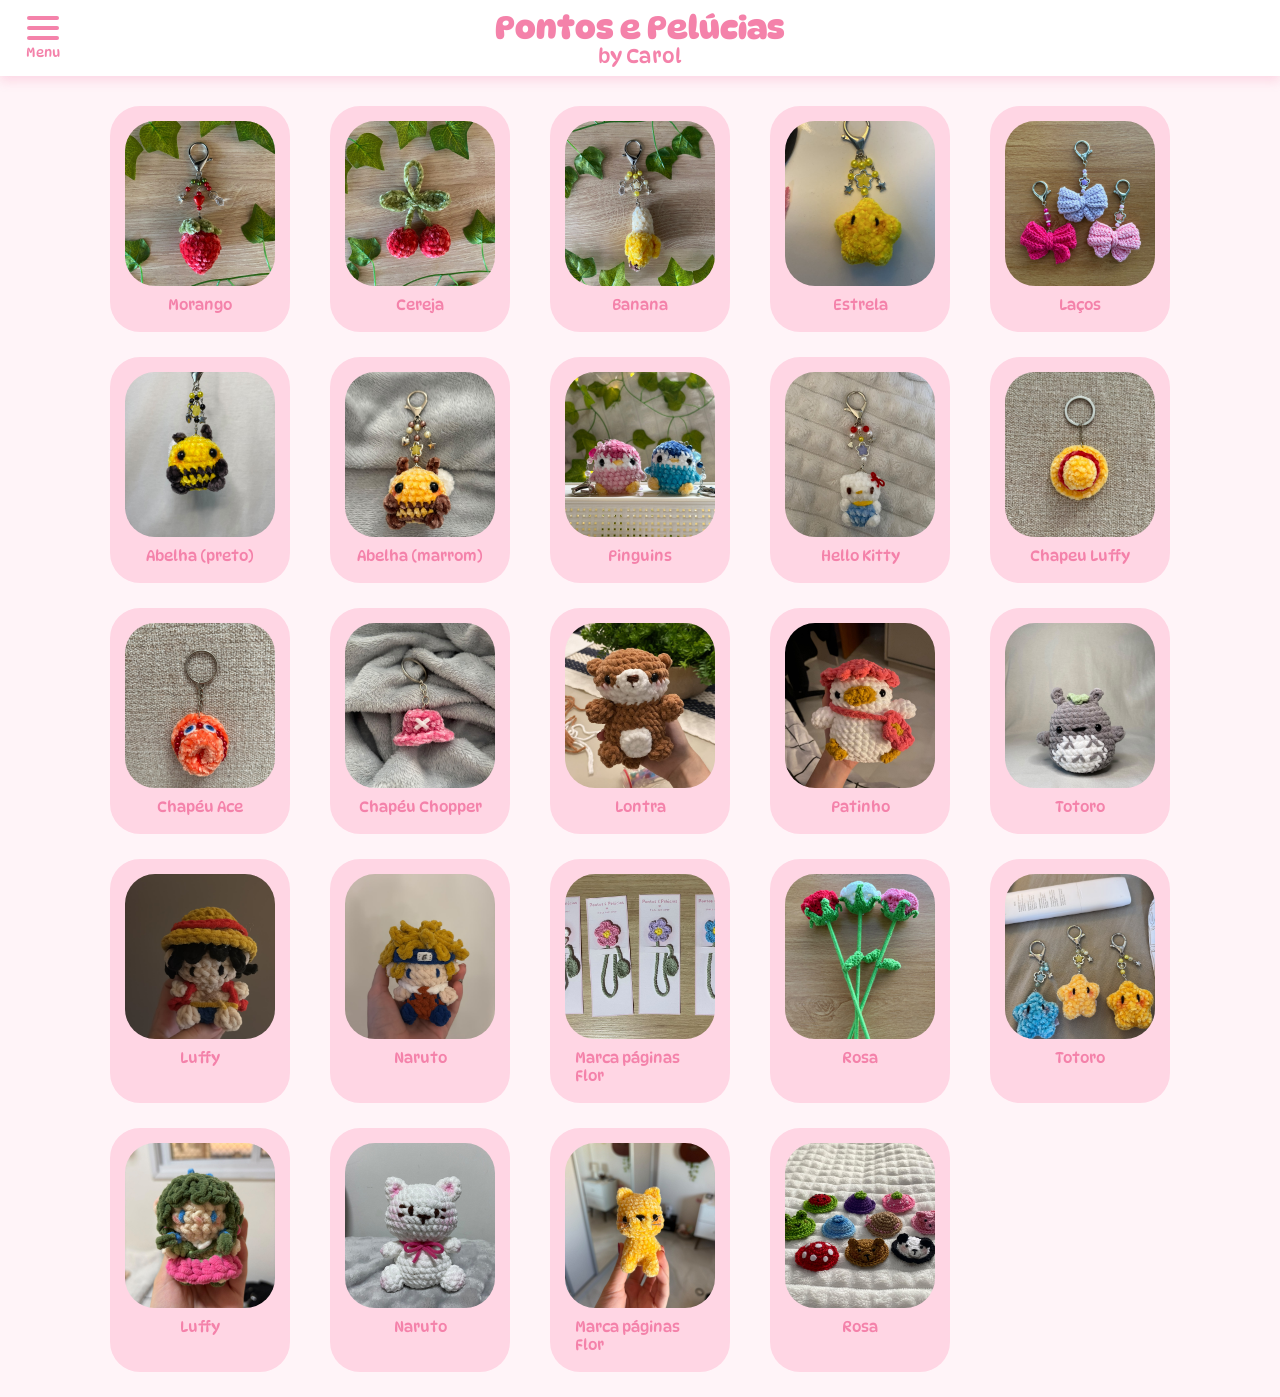
==== commit c0efb90b: "Adicionei imagens ao catalogo" ====
--- a/catalogo.html
+++ b/catalogo.html
@@ -52,7 +52,7 @@
         <div class="cards2"><a href="informacao.html?id=14"class="categoria2" ><img class="img_2" src="img/Boneco_Patinho.jpeg"><p class="cat_txt2">Patinho</p></a></div>
         <div class="cards2"><a href="informacao.html?id=15"class="categoria2" ><img class="img_2" src="img/Boneco_Bichinho.jpeg"><p class="cat_txt2">Totoro</p></a></div>
      </div>
-     <!-- <div class="catalogo">
+     <div class="catalogo">
         <div class="cards2"><a href="informacao.html?id=16" class="categoria2"><img class="img_2" src="img/Chapeu_Luffy.jpeg"><p class="cat_txt2">Luffy</p></a></div>
         <div class="cards2"><a href="informacao.html?id=17"class="categoria2" ><img class="img_2" src="img/Boneco_Naruto.jpeg"><p class="cat_txt2">Naruto</p></a></div>
         <div class="cards2"><a href="informacao.html?id=18"class="categoria2" ><img class="img_2" src="img/Paginas_Flores.jpeg"><p class="cat_txt2">Marca páginas Flor</p></a></div>
@@ -64,7 +64,7 @@
         <div class="cards2"><a href="informacao.html?id="class="categoria2" ><img class="img_2" src="img/marrie.jpeg"><p class="cat_txt2">Naruto</p></a></div>
         <div class="cards2"><a href="informacao.html?id="class="categoria2" ><img class="img_2" src="img/gato_amarelo.jpeg"><p class="cat_txt2">Marca páginas Flor</p></a></div>
         <div class="cards2"><a href="informacao.html?id="class="categoria2" ><img class="img_2" src="img/colecao.jpeg"><p class="cat_txt2">Rosa</p></a></div>
-         -->
+        
     </div>
 
 
